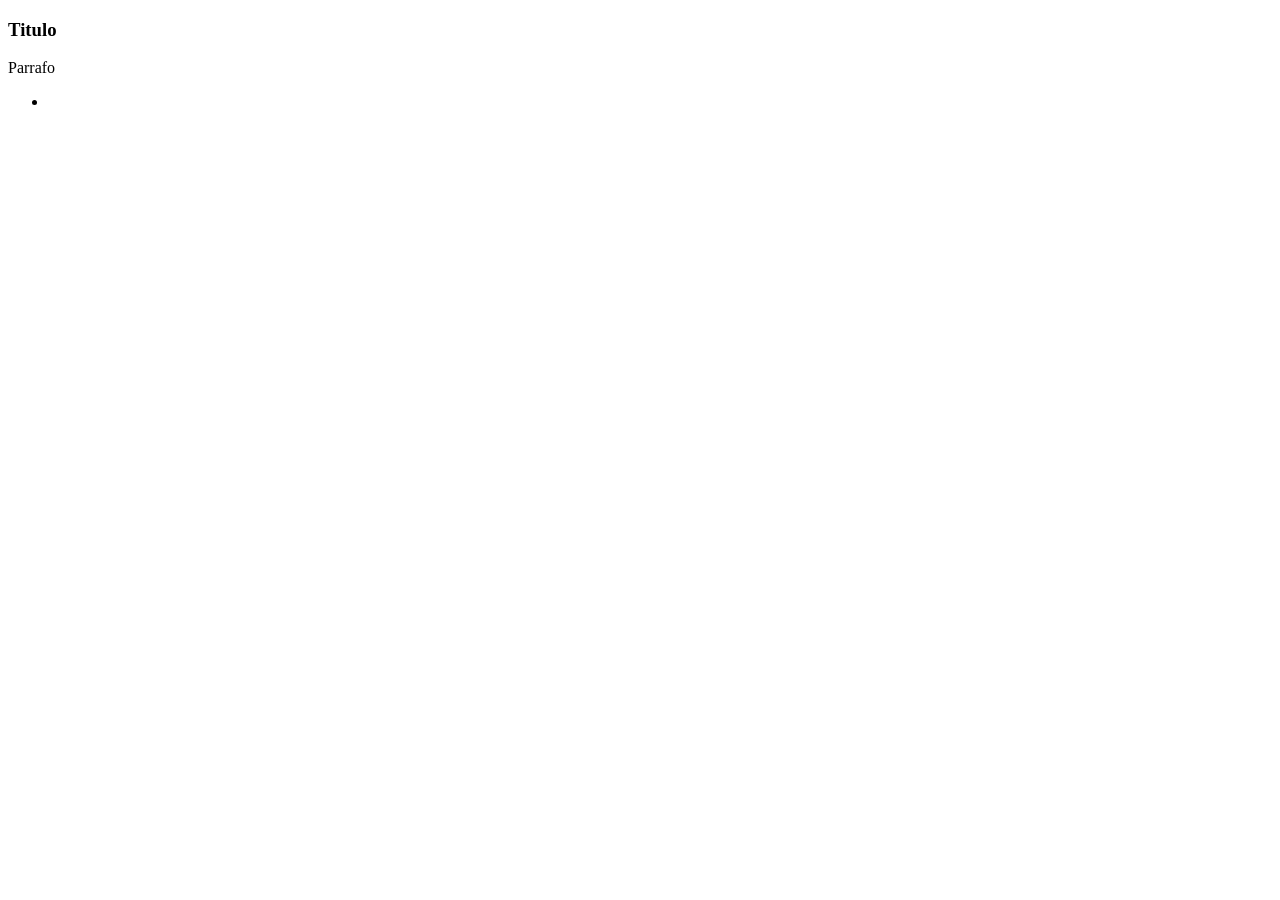
==== index.html @ c66080bd "HTML Semantica" ====
<!DOCTYPE html>
<html lang="es">
<head>
    <meta charset="UTF-8">
    <title>Hola Mundo</title>
</head>
<body>
    <nav>
        <header>
            <nav>
                <h1>Titulo</h1>
                <p>Parrafo</p>
                <ul>
                    <li></li>
                </ul>
            </nav>
        </header>
        <main>
            <section>
                <Article></Article>
            </section>
        </main>
        <footer>
            <address></address>
        </footer>
    </nav>
</body>
</html>
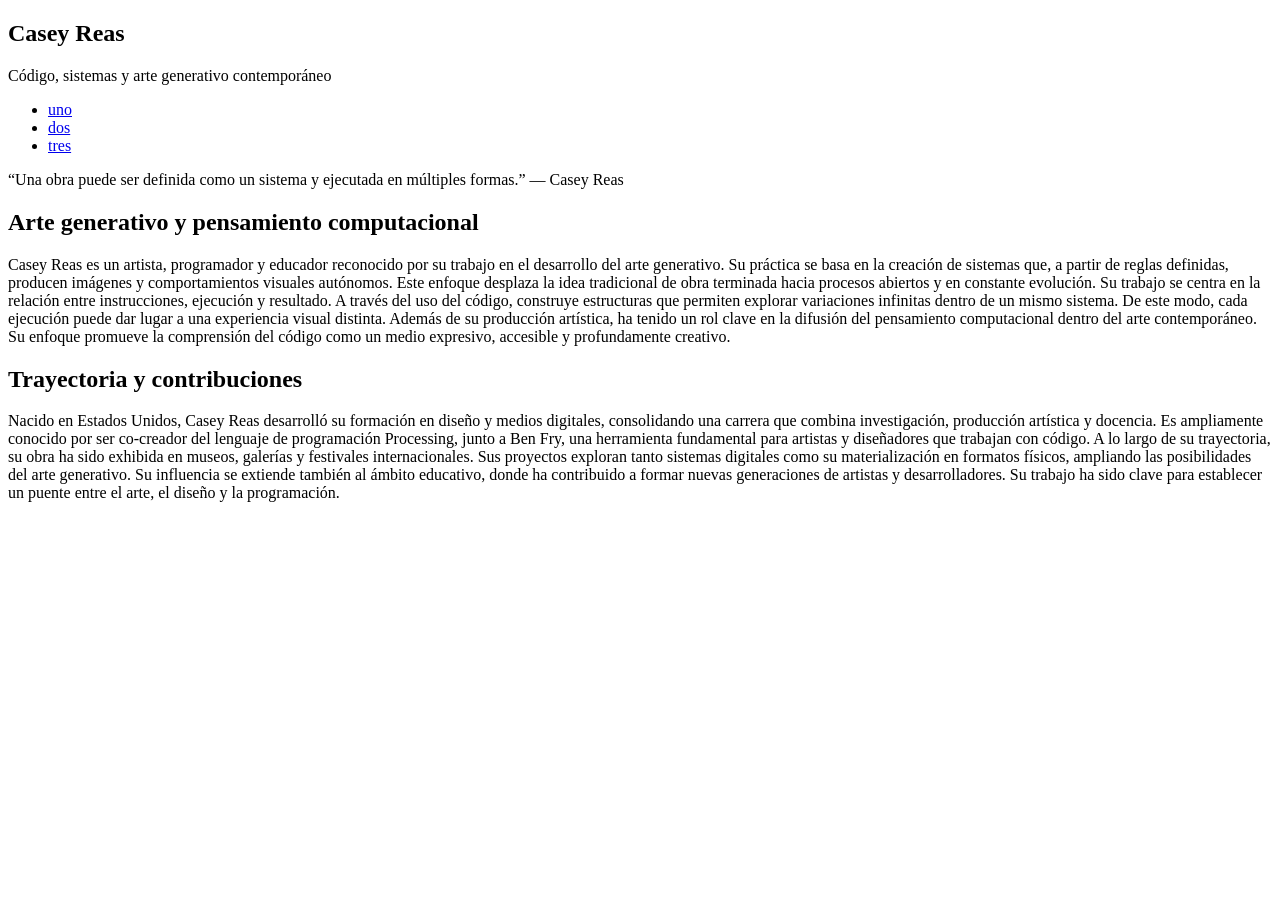
==== commit 770281e3: "CSS,JS y mas paginas Agregue dos paginas mas para el HTML, una carpeta para el CSS y una carpeta par" ====
--- a/index.html
+++ b/index.html
@@ -1,28 +1,42 @@
 <!DOCTYPE html>
 <html lang="es">
-<head>
-    <meta charset="UTF-8">
-    <title>Hola Mundo</title>
-</head>
-<body>
-    <nav>
-        <header>
-            <nav>
-                <h1>Titulo</h1>
-                <p>Parrafo</p>
-                <ul>
-                    <li></li>
-                </ul>
-            </nav>
-        </header>
-        <main>
-            <section>
-                <Article></Article>
-            </section>
-        </main>
-        <footer>
-            <address></address>
-        </footer>
-    </nav>
-</body>
+    <head>
+        <meta charset="UTF-8">
+        <title>Hola Mundo</title>
+        <link href="./css/estilos.css" rel="stylesheet">
+    </head>
+    <body>
+        <div id="contenedor">
+            <header>
+                <nav>
+                    <h1>Casey Reas</h1>
+                    <p>Código, sistemas y arte generativo contemporáneo</p>
+                    <ul>
+                        <li><a href="index.html">uno</a></li>
+                        <li><a href="uno.html">dos</a></li>
+                        <li><a href="dos.html">tres</a></li>
+                    </ul>
+                </nav>
+            </header>
+            <main>
+                <section>
+                    <article>
+                        <p>“Una obra puede ser definida como un sistema y ejecutada en múltiples formas.” — Casey Reas</p>
+                    </article>
+                    <article>
+                        <h2>Arte generativo y pensamiento computacional</h2>
+                        <p>Casey Reas es un artista, programador y educador reconocido por su trabajo en el desarrollo del arte generativo. Su práctica se basa en la creación de sistemas que, a partir de reglas definidas, producen imágenes y comportamientos visuales autónomos. Este enfoque desplaza la idea tradicional de obra terminada hacia procesos abiertos y en constante evolución. Su trabajo se centra en la relación entre instrucciones, ejecución y resultado. A través del uso del código, construye estructuras que permiten explorar variaciones infinitas dentro de un mismo sistema. De este modo, cada ejecución puede dar lugar a una experiencia visual distinta. Además de su producción artística, ha tenido un rol clave en la difusión del pensamiento computacional dentro del arte contemporáneo. Su enfoque promueve la comprensión del código como un medio expresivo, accesible y profundamente creativo.</p>
+                    </article>
+                    <article>
+                        <h2>Trayectoria y contribuciones</h2>
+                        <p>Nacido en Estados Unidos, Casey Reas desarrolló su formación en diseño y medios digitales, consolidando una carrera que combina investigación, producción artística y docencia. Es ampliamente conocido por ser co-creador del lenguaje de programación Processing, junto a Ben Fry, una herramienta fundamental para artistas y diseñadores que trabajan con código. A lo largo de su trayectoria, su obra ha sido exhibida en museos, galerías y festivales internacionales. Sus proyectos exploran tanto sistemas digitales como su materialización en formatos físicos, ampliando las posibilidades del arte generativo. Su influencia se extiende también al ámbito educativo, donde ha contribuido a formar nuevas generaciones de artistas y desarrolladores. Su trabajo ha sido clave para establecer un puente entre el arte, el diseño y la programación.</p>
+                    </article>
+                </section>
+            </main>
+            <footer>
+                <address></address>
+            </footer>
+        </div>
+        <script src="./js/script.js"></script>
+    </body>
 </html>
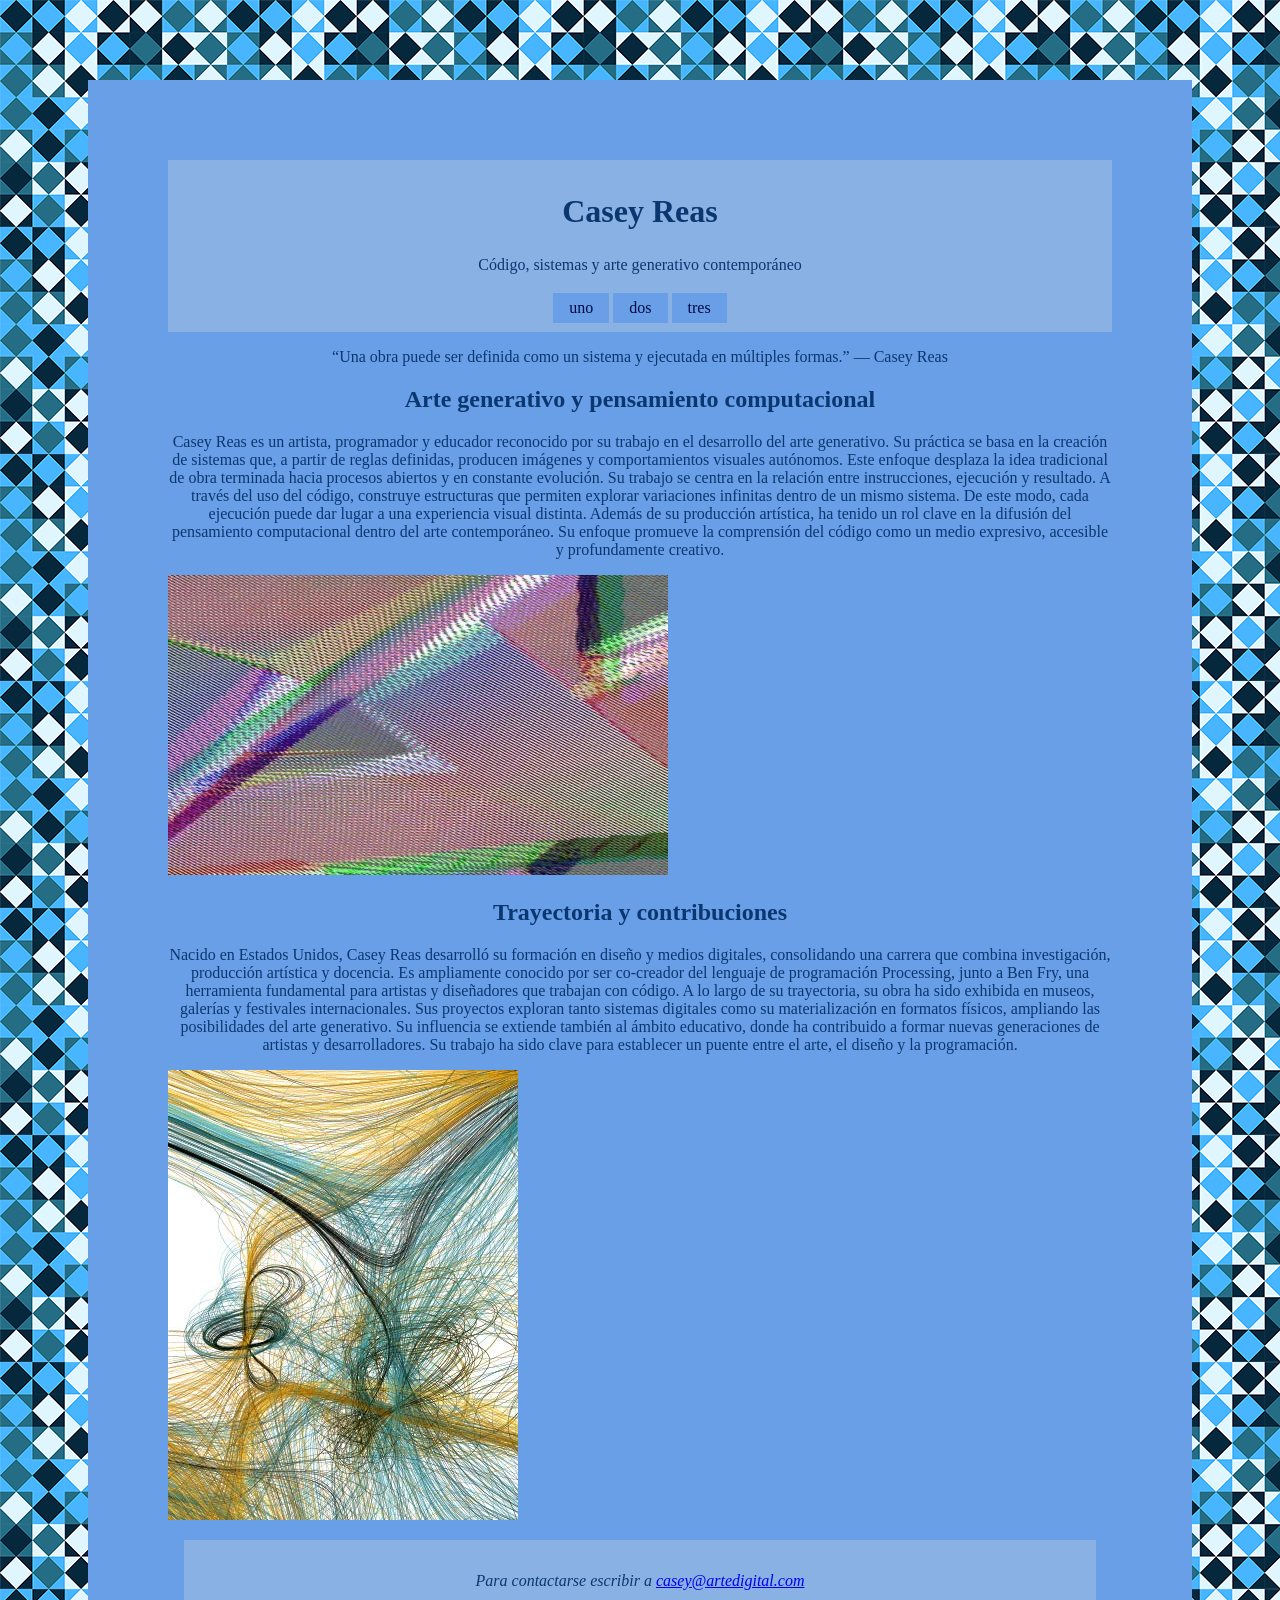
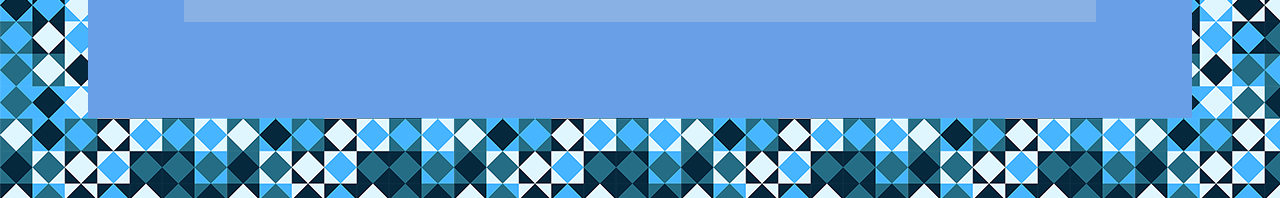
==== commit 47553a9f: "Estilos CSS Agregue estilos css y clases en las etiquetas semanticas." ====
--- a/index.html
+++ b/index.html
@@ -1,14 +1,17 @@
 <!DOCTYPE html>
 <html lang="es">
+    <!--HEAD-->
     <head>
         <meta charset="UTF-8">
         <title>Hola Mundo</title>
         <link href="./css/estilos.css" rel="stylesheet">
     </head>
+    <!--BODY-->
     <body>
         <div id="contenedor">
-            <header>
-                <nav>
+            <!--ENCABEZADO Y NAV-->
+            <header class="encabezado">
+                <nav class="navegador">
                     <h1>Casey Reas</h1>
                     <p>Código, sistemas y arte generativo contemporáneo</p>
                     <ul>
@@ -18,23 +21,30 @@
                     </ul>
                 </nav>
             </header>
+            <!--MAIN-->
             <main>
                 <section>
+                    <!--PRIMER ARTICULO-->
                     <article>
                         <p>“Una obra puede ser definida como un sistema y ejecutada en múltiples formas.” — Casey Reas</p>
                     </article>
+                     <!--SEGUNDO ARTICULO-->
                     <article>
                         <h2>Arte generativo y pensamiento computacional</h2>
                         <p>Casey Reas es un artista, programador y educador reconocido por su trabajo en el desarrollo del arte generativo. Su práctica se basa en la creación de sistemas que, a partir de reglas definidas, producen imágenes y comportamientos visuales autónomos. Este enfoque desplaza la idea tradicional de obra terminada hacia procesos abiertos y en constante evolución. Su trabajo se centra en la relación entre instrucciones, ejecución y resultado. A través del uso del código, construye estructuras que permiten explorar variaciones infinitas dentro de un mismo sistema. De este modo, cada ejecución puede dar lugar a una experiencia visual distinta. Además de su producción artística, ha tenido un rol clave en la difusión del pensamiento computacional dentro del arte contemporáneo. Su enfoque promueve la comprensión del código como un medio expresivo, accesible y profundamente creativo.</p>
+                        <img src="./imagenes/reas-1.jpg" alt="" width="500" height="300">
                     </article>
+                     <!--TERCER ARTICULO-->
                     <article>
                         <h2>Trayectoria y contribuciones</h2>
                         <p>Nacido en Estados Unidos, Casey Reas desarrolló su formación en diseño y medios digitales, consolidando una carrera que combina investigación, producción artística y docencia. Es ampliamente conocido por ser co-creador del lenguaje de programación Processing, junto a Ben Fry, una herramienta fundamental para artistas y diseñadores que trabajan con código. A lo largo de su trayectoria, su obra ha sido exhibida en museos, galerías y festivales internacionales. Sus proyectos exploran tanto sistemas digitales como su materialización en formatos físicos, ampliando las posibilidades del arte generativo. Su influencia se extiende también al ámbito educativo, donde ha contribuido a formar nuevas generaciones de artistas y desarrolladores. Su trabajo ha sido clave para establecer un puente entre el arte, el diseño y la programación.</p>
+                        <img src="./imagenes/reas-2.jpg"
                     </article>
                 </section>
             </main>
-            <footer>
-                <address></address>
+            <!--PIE DE PAGINA-->
+            <footer class="piedepagina">
+                <address>Para contactarse escribir a <a href="mailto:casey@artedigital.com">casey@artedigital.com</a></address>
             </footer>
         </div>
         <script src="./js/script.js"></script>
--- a/css/estilos.css
+++ b/css/estilos.css
@@ -0,0 +1,81 @@
+/*SELECTOR UNIVERSAL*/
+*{
+    box-sizing: border-box;
+}
+/*BODY*/
+body{
+    background-image: url(../imagenes/fondo.png);
+}
+/*CONTENEDOR*/
+#contenedor{
+    background-color: rgb(104, 159, 231);
+    margin: 5rem;
+    padding: 5rem;
+}
+/*ENCABEZADO*/
+.encabezado{
+    background-color: rgb(138, 177, 228);
+    padding: 0.4rem 1rem;
+}
+/*NAVEGADOR*/
+    .navegador ul{
+        margin: 0;
+        padding: 0;
+        list-style-type: none;
+    }
+    .navegador li{
+        display: inline-block;
+    }
+    .navegador a{
+        font-size: 1rem;
+    	line-height: 2.2rem;
+        padding: 0.4rem 1rem;
+        text-align: center;
+        text-decoration: none;
+    }
+    .navegador a:link {
+        background-color: rgb(104, 159, 231);
+        color: rgb(2, 9, 71);
+    }
+    .navegador a:visited{
+        background-color:rgb(90, 137, 199);
+        color: rgb(34, 3, 92);
+    }
+    .navegador a:hover{
+        background-color:rgb(52, 81, 119);
+        color: rgb(104, 159, 231);
+    }
+    .navegador a:active{
+        background-color:rgb(31, 49, 71);
+        color:  rgb(169, 201, 241);
+    }
+/*MAIN*/
+/*Imagenes*/
+/*PARRAFOS, TITULOS,LISTAS, ETC*/
+    p ,h1 ,h2 ,h3 ,ul ,ol ,q{
+        text-align: center;
+        color: rgb(11, 55, 112);
+    }
+    h1{
+        font-size: 2rem;
+    }
+    h2{
+        font-size: 1.5rem;
+    }
+    h3{
+        font-size:1rem;
+    }
+    .listauno ul,h3{
+        text-align: left;
+    }
+/*PIE DE PAGINA*/
+.piedepagina{
+    background-color: rgb(138, 177, 228);
+    padding: 2rem 3rem;
+    margin: 1rem;
+}
+.piedepagina address{
+    text-align: center;
+    text-decoration: none;
+    color: rgb(11, 55, 112);
+}
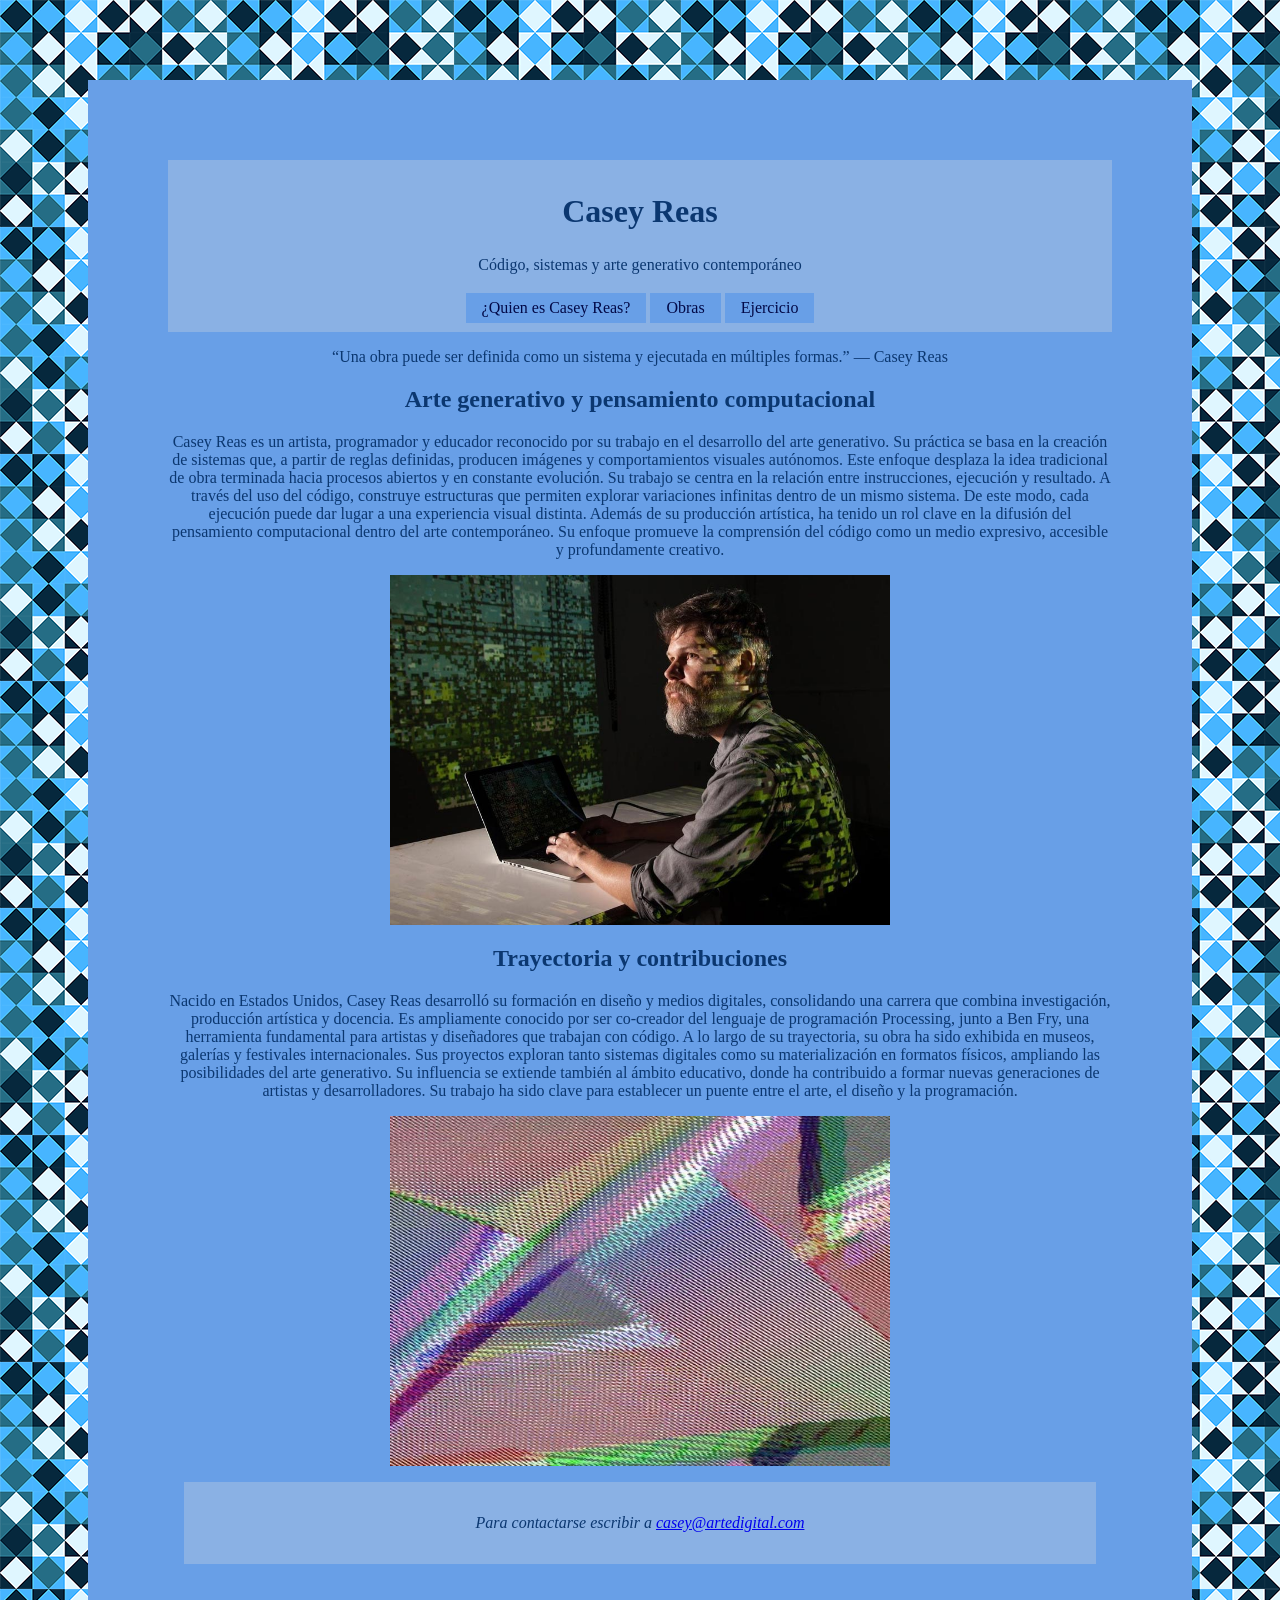
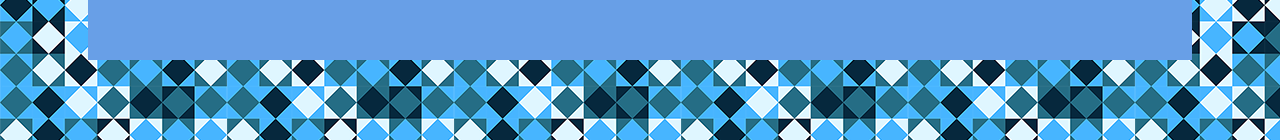
==== commit c440fd9e: "Imagenes Agregue las imagenes y modifique el nombre de los botones del navegador" ====
--- a/index.html
+++ b/index.html
@@ -15,9 +15,9 @@
                     <h1>Casey Reas</h1>
                     <p>Código, sistemas y arte generativo contemporáneo</p>
                     <ul>
-                        <li><a href="index.html">uno</a></li>
-                        <li><a href="uno.html">dos</a></li>
-                        <li><a href="dos.html">tres</a></li>
+                        <li><a href="index.html">¿Quien es Casey Reas?</a></li>
+                        <li><a href="uno.html">Obras</a></li>
+                        <li><a href="dos.html">Ejercicio</a></li>
                     </ul>
                 </nav>
             </header>
@@ -32,13 +32,13 @@
                     <article>
                         <h2>Arte generativo y pensamiento computacional</h2>
                         <p>Casey Reas es un artista, programador y educador reconocido por su trabajo en el desarrollo del arte generativo. Su práctica se basa en la creación de sistemas que, a partir de reglas definidas, producen imágenes y comportamientos visuales autónomos. Este enfoque desplaza la idea tradicional de obra terminada hacia procesos abiertos y en constante evolución. Su trabajo se centra en la relación entre instrucciones, ejecución y resultado. A través del uso del código, construye estructuras que permiten explorar variaciones infinitas dentro de un mismo sistema. De este modo, cada ejecución puede dar lugar a una experiencia visual distinta. Además de su producción artística, ha tenido un rol clave en la difusión del pensamiento computacional dentro del arte contemporáneo. Su enfoque promueve la comprensión del código como un medio expresivo, accesible y profundamente creativo.</p>
-                        <img src="./imagenes/reas-1.jpg" alt="" width="500" height="300">
+                        <img class="imagenescentrado" src="./imagenes/reas.jpg" alt="" width="500" height="350">
                     </article>
                      <!--TERCER ARTICULO-->
                     <article>
                         <h2>Trayectoria y contribuciones</h2>
                         <p>Nacido en Estados Unidos, Casey Reas desarrolló su formación en diseño y medios digitales, consolidando una carrera que combina investigación, producción artística y docencia. Es ampliamente conocido por ser co-creador del lenguaje de programación Processing, junto a Ben Fry, una herramienta fundamental para artistas y diseñadores que trabajan con código. A lo largo de su trayectoria, su obra ha sido exhibida en museos, galerías y festivales internacionales. Sus proyectos exploran tanto sistemas digitales como su materialización en formatos físicos, ampliando las posibilidades del arte generativo. Su influencia se extiende también al ámbito educativo, donde ha contribuido a formar nuevas generaciones de artistas y desarrolladores. Su trabajo ha sido clave para establecer un puente entre el arte, el diseño y la programación.</p>
-                        <img src="./imagenes/reas-2.jpg"
+                        <img class="imagenescentrado" src="./imagenes/reas-1.jpg" alt="" width="500" height="350">
                     </article>
                 </section>
             </main>
--- a/css/estilos.css
+++ b/css/estilos.css
@@ -51,6 +51,13 @@
     }
 /*MAIN*/
 /*Imagenes*/
+.imagenescentrado{
+    display: flex;
+    justify-content: center;
+    align-items: center;
+    margin: auto;
+    padding: auto;
+}
 /*PARRAFOS, TITULOS,LISTAS, ETC*/
     p ,h1 ,h2 ,h3 ,ul ,ol ,q{
         text-align: center;
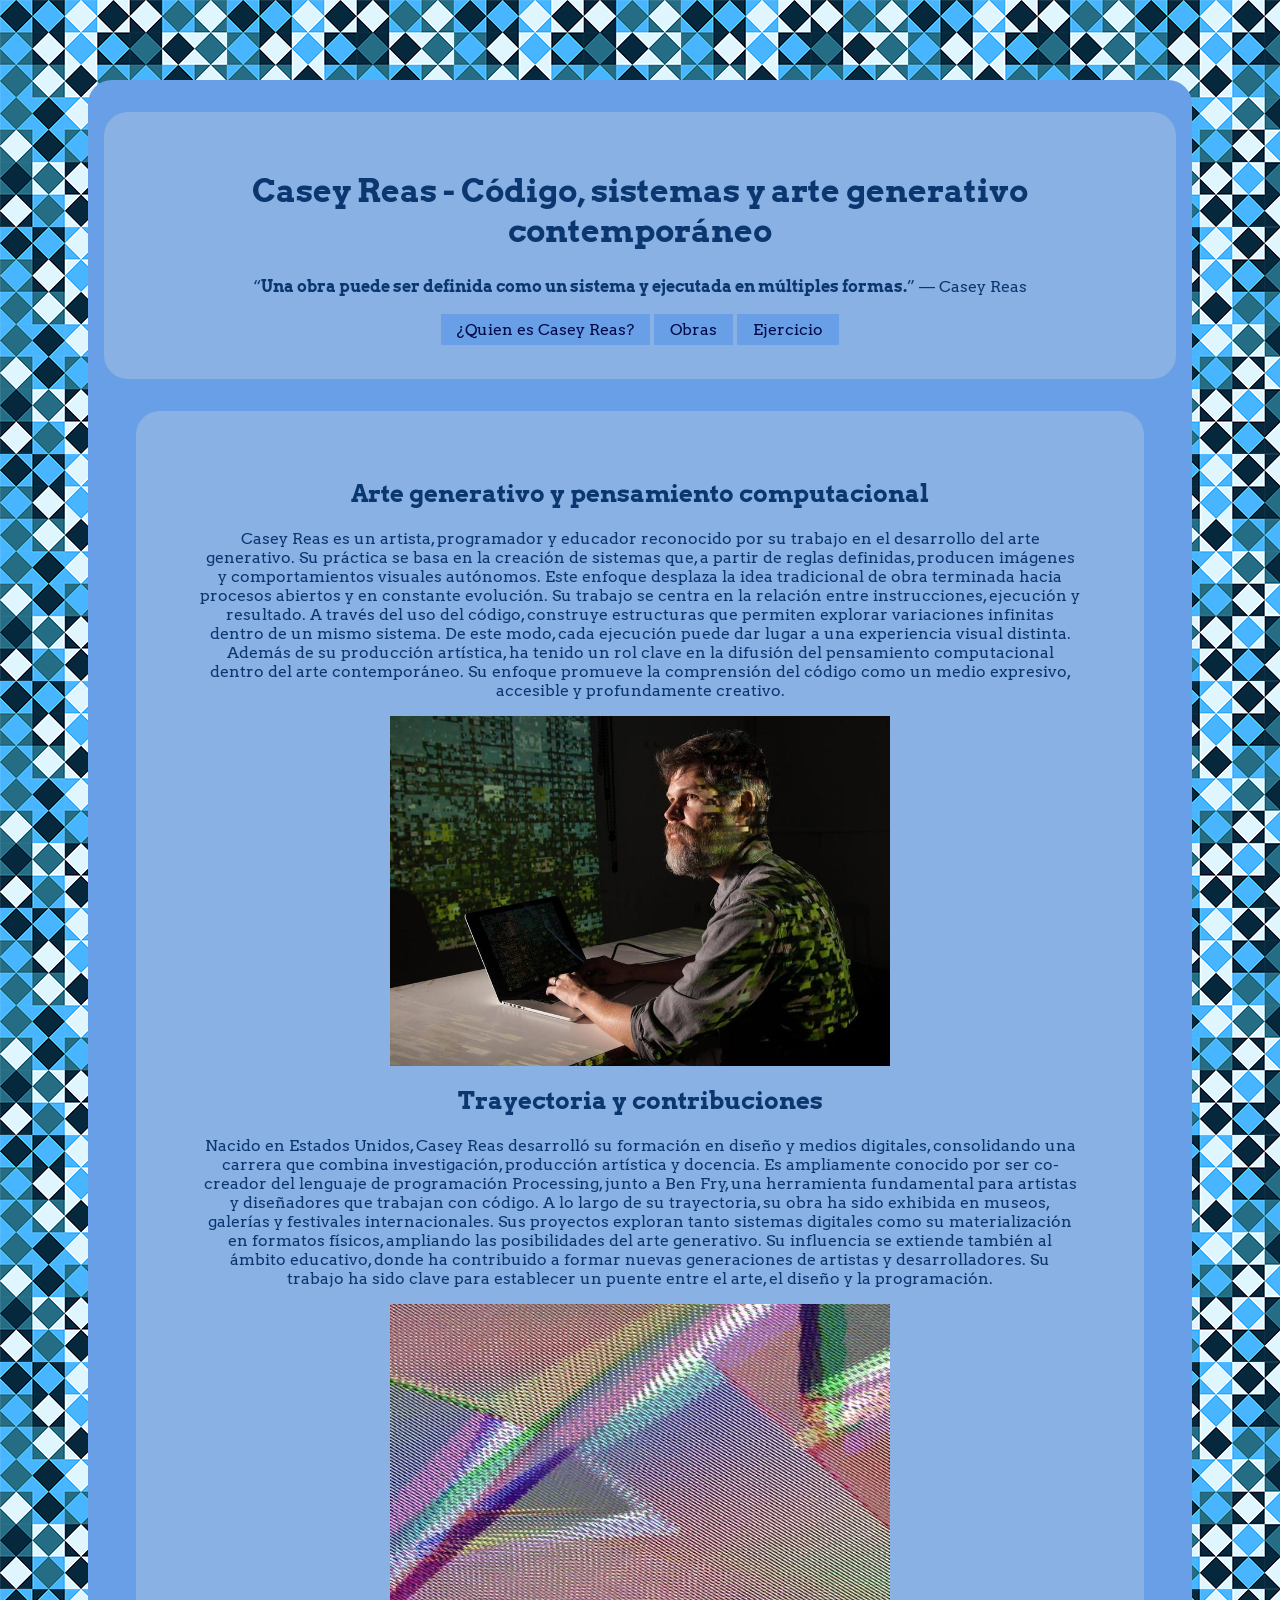
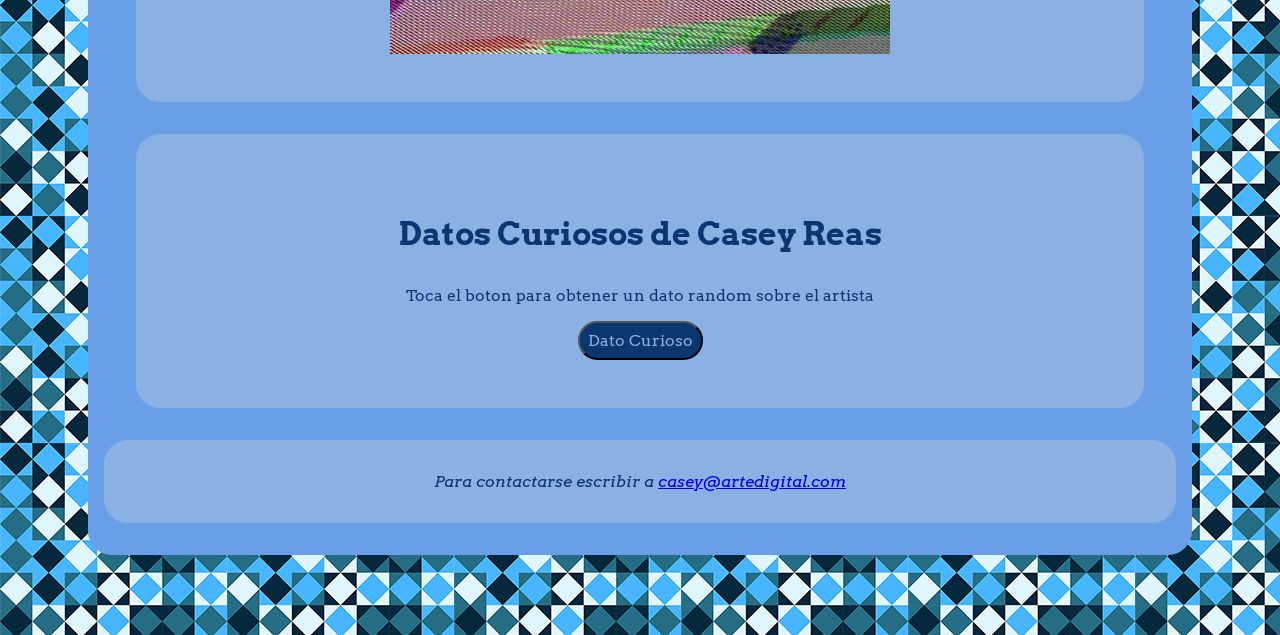
==== commit 4360a8b8: "Datos curiosos y CSS Realice el ejercicio de Datos curiosos y modifique algunos estilos del archivo " ====
--- a/index.html
+++ b/index.html
@@ -5,6 +5,9 @@
         <meta charset="UTF-8">
         <title>Hola Mundo</title>
         <link href="./css/estilos.css" rel="stylesheet">
+        <link rel="preconnect" href="https://fonts.googleapis.com">
+        <link rel="preconnect" href="https://fonts.gstatic.com" crossorigin>
+        <link href="https://fonts.googleapis.com/css2?family=Arvo:ital,wght@0,400;0,700;1,400;1,700&family=Barlow:ital,wght@0,100;0,200;0,300;0,400;0,500;0,600;0,700;0,800;0,900;1,100;1,200;1,300;1,400;1,500;1,600;1,700;1,800;1,900&display=swap" rel="stylesheet">
     </head>
     <!--BODY-->
     <body>
@@ -12,8 +15,8 @@
             <!--ENCABEZADO Y NAV-->
             <header class="encabezado">
                 <nav class="navegador">
-                    <h1>Casey Reas</h1>
-                    <p>Código, sistemas y arte generativo contemporáneo</p>
+                    <h1>Casey Reas - Código, sistemas y arte generativo contemporáneo</h1>
+                    <p><q><strong>Una obra puede ser definida como un sistema y ejecutada en múltiples formas.</strong></q> — Casey Reas</p>
                     <ul>
                         <li><a href="index.html">¿Quien es Casey Reas?</a></li>
                         <li><a href="uno.html">Obras</a></li>
@@ -26,10 +29,6 @@
                 <section>
                     <!--PRIMER ARTICULO-->
                     <article>
-                        <p>“Una obra puede ser definida como un sistema y ejecutada en múltiples formas.” — Casey Reas</p>
-                    </article>
-                     <!--SEGUNDO ARTICULO-->
-                    <article>
                         <h2>Arte generativo y pensamiento computacional</h2>
                         <p>Casey Reas es un artista, programador y educador reconocido por su trabajo en el desarrollo del arte generativo. Su práctica se basa en la creación de sistemas que, a partir de reglas definidas, producen imágenes y comportamientos visuales autónomos. Este enfoque desplaza la idea tradicional de obra terminada hacia procesos abiertos y en constante evolución. Su trabajo se centra en la relación entre instrucciones, ejecución y resultado. A través del uso del código, construye estructuras que permiten explorar variaciones infinitas dentro de un mismo sistema. De este modo, cada ejecución puede dar lugar a una experiencia visual distinta. Además de su producción artística, ha tenido un rol clave en la difusión del pensamiento computacional dentro del arte contemporáneo. Su enfoque promueve la comprensión del código como un medio expresivo, accesible y profundamente creativo.</p>
                         <img class="imagenescentrado" src="./imagenes/reas.jpg" alt="" width="500" height="350">
@@ -41,12 +40,21 @@
                         <img class="imagenescentrado" src="./imagenes/reas-1.jpg" alt="" width="500" height="350">
                     </article>
                 </section>
+                <!--DATOS CURIOSOS-->
+                <section>
+                    <article>
+                        <h1>Datos Curiosos de Casey Reas</h1>
+                        <p>Toca el boton para obtener un dato random sobre el artista</p>
+                        <p id="mostrarDato"></p>
+                        <button id="selecionadorDatos">Dato Curioso</button>
+                    </article>
+                </section>
             </main>
             <!--PIE DE PAGINA-->
             <footer class="piedepagina">
                 <address>Para contactarse escribir a <a href="mailto:casey@artedigital.com">casey@artedigital.com</a></address>
             </footer>
         </div>
-        <script src="./js/script.js"></script>
+        <script src="./js/datosCuriosos.js"></script>
     </body>
 </html>
--- a/css/estilos.css
+++ b/css/estilos.css
@@ -1,6 +1,8 @@
 /*SELECTOR UNIVERSAL*/
 *{
     box-sizing: border-box;
+    font-family: "Arvo", serif;
+    font-size: medium;
 }
 /*BODY*/
 body{
@@ -10,12 +12,14 @@
 #contenedor{
     background-color: rgb(104, 159, 231);
     margin: 5rem;
-    padding: 5rem;
+    padding: 2rem 1rem;
+    border-radius: 1.5rem;
 }
 /*ENCABEZADO*/
 .encabezado{
     background-color: rgb(138, 177, 228);
-    padding: 0.4rem 1rem;
+    padding: 2rem 2rem;
+    border-radius: 1.5rem;
 }
 /*NAVEGADOR*/
     .navegador ul{
@@ -50,6 +54,12 @@
         color:  rgb(169, 201, 241);
     }
 /*MAIN*/
+section{
+    background-color: rgb(138, 177, 228);
+    padding: 3rem 4rem;
+    margin: 2rem;
+    border-radius: 1.5rem;
+}
 /*Imagenes*/
 .imagenescentrado{
     display: flex;
@@ -75,11 +85,23 @@
     .listauno ul,h3{
         text-align: left;
     }
+/*Botones*/
+button{
+    background-color: rgb(11, 55, 112);
+    color: rgb(138, 177, 228);
+    display: flex;
+    justify-content: center;
+    align-items: center;
+    margin: auto;
+    padding: 0.5rem;
+    border-radius: 1.5rem;
+}
+
 /*PIE DE PAGINA*/
 .piedepagina{
     background-color: rgb(138, 177, 228);
-    padding: 2rem 3rem;
-    margin: 1rem;
+    padding: 2rem 2rem;
+    border-radius: 1.5rem;
 }
 .piedepagina address{
     text-align: center;
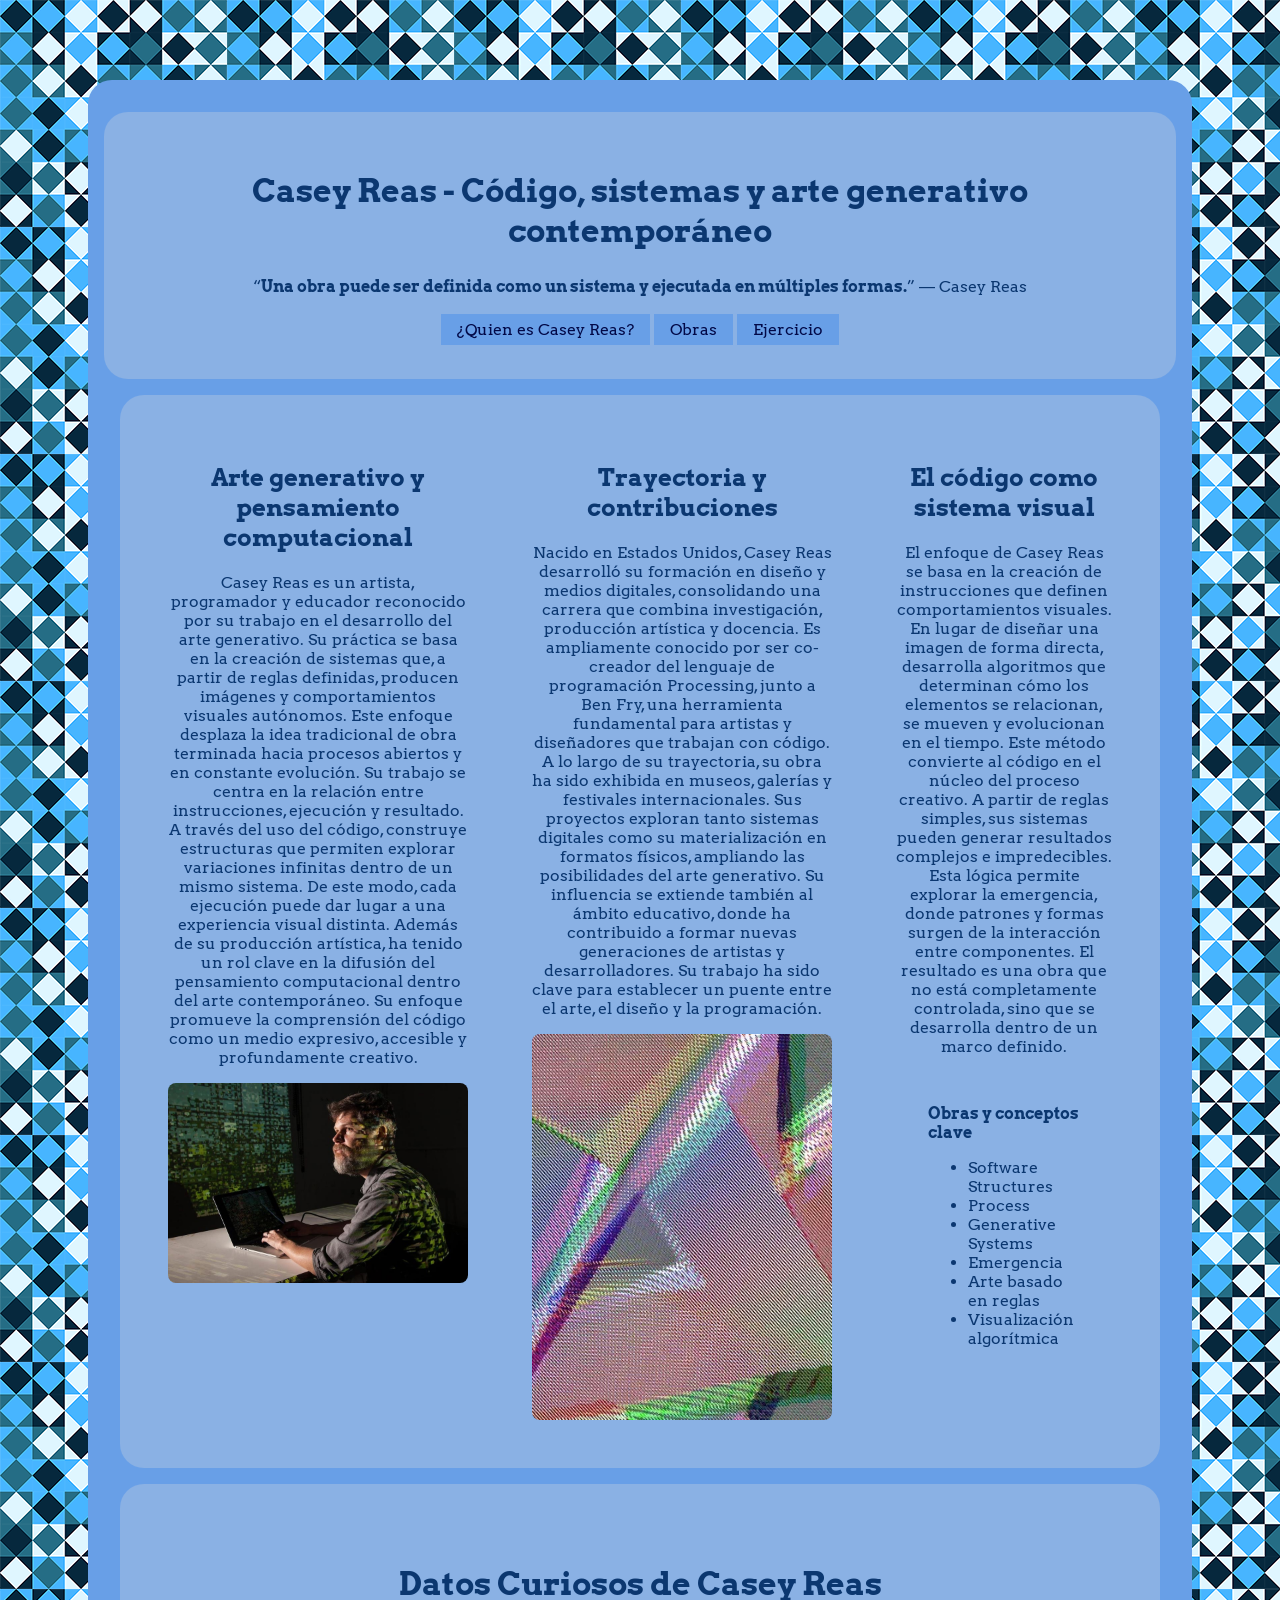
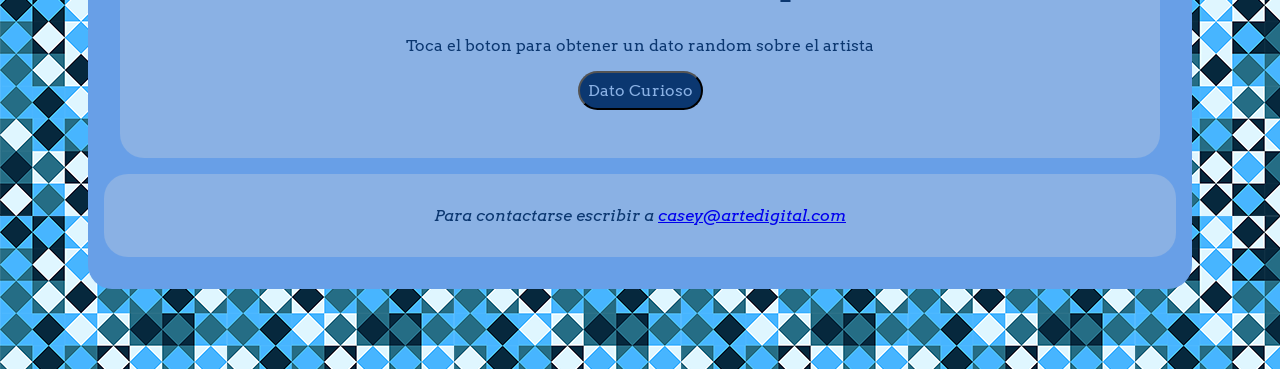
==== commit af666ed1: "Flexbox Cambie algunso articulos y realice los cambios pedidos en la consigna de Flexbox. Cambie los" ====
--- a/index.html
+++ b/index.html
@@ -3,7 +3,7 @@
     <!--HEAD-->
     <head>
         <meta charset="UTF-8">
-        <title>Hola Mundo</title>
+        <title>¿Quien es Casey Reas?</title>
         <link href="./css/estilos.css" rel="stylesheet">
         <link rel="preconnect" href="https://fonts.googleapis.com">
         <link rel="preconnect" href="https://fonts.gstatic.com" crossorigin>
@@ -19,25 +19,41 @@
                     <p><q><strong>Una obra puede ser definida como un sistema y ejecutada en múltiples formas.</strong></q> — Casey Reas</p>
                     <ul>
                         <li><a href="index.html">¿Quien es Casey Reas?</a></li>
-                        <li><a href="uno.html">Obras</a></li>
-                        <li><a href="dos.html">Ejercicio</a></li>
+                        <li><a href="obras.html">Obras</a></li>
+                        <li><a href="ejercicio.html">Ejercicio</a></li>
                     </ul>
                 </nav>
             </header>
             <!--MAIN-->
             <main>
-                <section>
+                <section class="columnas">
                     <!--PRIMER ARTICULO-->
                     <article>
                         <h2>Arte generativo y pensamiento computacional</h2>
                         <p>Casey Reas es un artista, programador y educador reconocido por su trabajo en el desarrollo del arte generativo. Su práctica se basa en la creación de sistemas que, a partir de reglas definidas, producen imágenes y comportamientos visuales autónomos. Este enfoque desplaza la idea tradicional de obra terminada hacia procesos abiertos y en constante evolución. Su trabajo se centra en la relación entre instrucciones, ejecución y resultado. A través del uso del código, construye estructuras que permiten explorar variaciones infinitas dentro de un mismo sistema. De este modo, cada ejecución puede dar lugar a una experiencia visual distinta. Además de su producción artística, ha tenido un rol clave en la difusión del pensamiento computacional dentro del arte contemporáneo. Su enfoque promueve la comprensión del código como un medio expresivo, accesible y profundamente creativo.</p>
-                        <img class="imagenescentrado" src="./imagenes/reas.jpg" alt="" width="500" height="350">
+                        <img class="imagenescentrado" src="./imagenes/reas.jpg" alt="">
                     </article>
-                     <!--TERCER ARTICULO-->
+                     <!--SEGUNDO ARTICULO-->
                     <article>
                         <h2>Trayectoria y contribuciones</h2>
                         <p>Nacido en Estados Unidos, Casey Reas desarrolló su formación en diseño y medios digitales, consolidando una carrera que combina investigación, producción artística y docencia. Es ampliamente conocido por ser co-creador del lenguaje de programación Processing, junto a Ben Fry, una herramienta fundamental para artistas y diseñadores que trabajan con código. A lo largo de su trayectoria, su obra ha sido exhibida en museos, galerías y festivales internacionales. Sus proyectos exploran tanto sistemas digitales como su materialización en formatos físicos, ampliando las posibilidades del arte generativo. Su influencia se extiende también al ámbito educativo, donde ha contribuido a formar nuevas generaciones de artistas y desarrolladores. Su trabajo ha sido clave para establecer un puente entre el arte, el diseño y la programación.</p>
-                        <img class="imagenescentrado" src="./imagenes/reas-1.jpg" alt="" width="500" height="350">
+                        <img class="imagenescentrado" src="./imagenes/reas-1.jpg" alt="">
+                    <!--TERCER ARTICULO-->
+                    </article>
+                        <article>
+                            <h2>El código como sistema visual</h2>
+                            <p>El enfoque de Casey Reas se basa en la creación de instrucciones que definen comportamientos visuales. En lugar de diseñar una imagen de forma directa, desarrolla algoritmos que determinan cómo los elementos se relacionan, se mueven y evolucionan en el tiempo. Este método convierte al código en el núcleo del proceso creativo. A partir de reglas simples, sus sistemas pueden generar resultados complejos e impredecibles. Esta lógica permite explorar la emergencia, donde patrones y formas surgen de la interacción entre componentes. El resultado es una obra que no está completamente controlada, sino que se desarrolla dentro de un marco definido.</p>
+                            <article class="listauno">
+                                <h3>Obras y conceptos clave</h3>
+                                <ul>
+                                    <li>Software Structures</li>
+                                    <li>Process</li>
+                                    <li>Generative Systems</li>
+                                    <li>Emergencia</li>
+                                    <li>Arte basado en reglas</li>
+                                    <li>Visualización algorítmica</li>
+                                </ul>
+                        </article>
                     </article>
                 </section>
                 <!--DATOS CURIOSOS-->
--- a/css/estilos.css
+++ b/css/estilos.css
@@ -56,17 +56,38 @@
 /*MAIN*/
 section{
     background-color: rgb(138, 177, 228);
-    padding: 3rem 4rem;
-    margin: 2rem;
+    padding: 1em;
+    margin: 1em;
     border-radius: 1.5rem;
+}
+article{
+   	padding: 1em;
+	margin: 1em;
+}
+/*Columnas de la pagina 1*/
+.columnas{
+    display: flex;
+}
+/*Columnas de la pagina 2*/
+.columnasPagDos{
+    display: flex;
+}
+.articuloGrande{
+    width: 65%;
+}
+.articuloChico{
+    width: 35%;
 }
 /*Imagenes*/
 .imagenescentrado{
+    width: 300px;
+    height: 150;
     display: flex;
     justify-content: center;
     align-items: center;
     margin: auto;
     padding: auto;
+    border-radius: 0.5rem;
 }
 /*PARRAFOS, TITULOS,LISTAS, ETC*/
     p ,h1 ,h2 ,h3 ,ul ,ol ,q{
